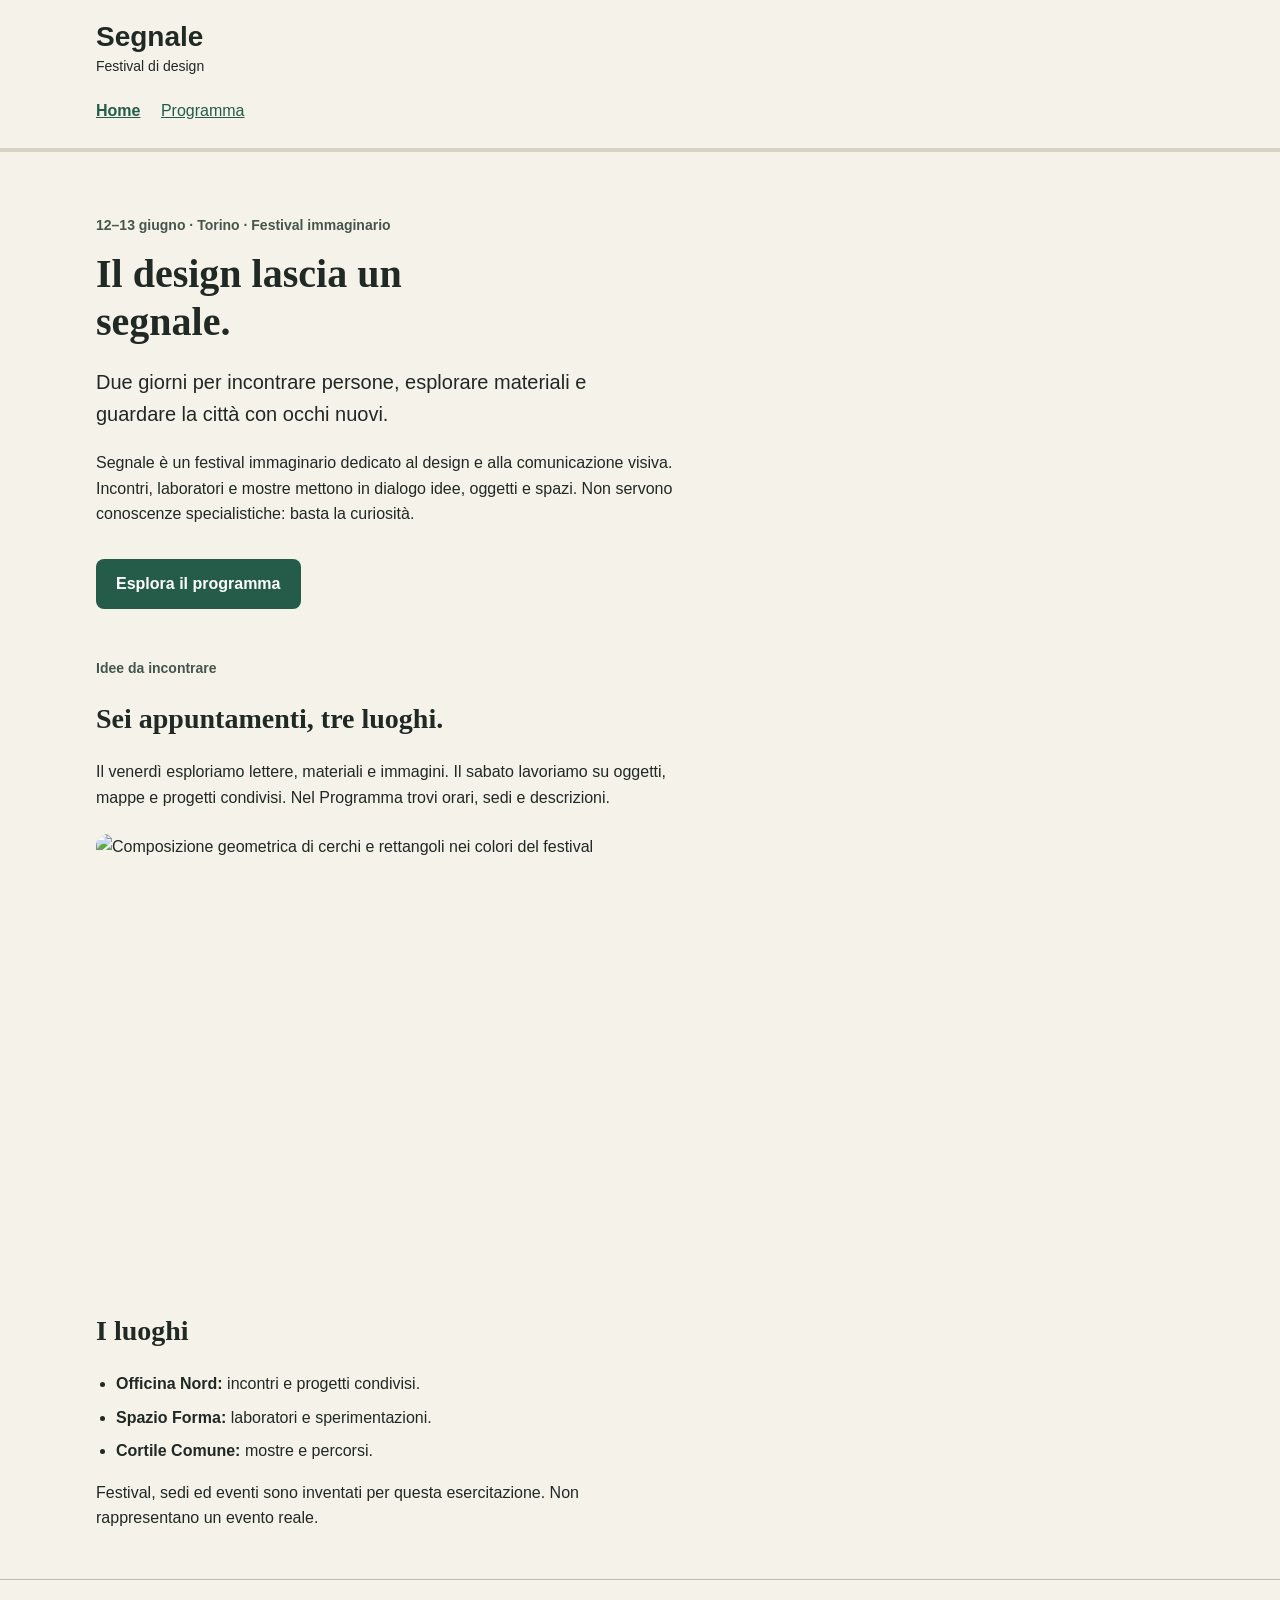
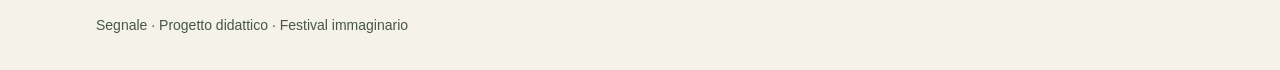
==== index.html @ 412a8d0c "normale" ====
<!doctype html>
<html lang="it">
<head>
  <meta charset="utf-8">
  <meta name="viewport" content="width=device-width, initial-scale=1">
  <title>Segnale — Festival di design</title>
  <link rel="stylesheet" href="style.css">
</head>
<body>
  <a class="skip-link" href="#contenuto">Vai al contenuto</a>
  <header class="site-header">
    <div class="container">
      <a class="brand" href="index.html">Segnale<span>Festival di design</span></a>
      <nav aria-label="Navigazione principale">
        <a href="index.html" aria-current="page">Home</a>
        <!-- Da completare: collegare questa voce alla pagina Programma. -->
        <a href="#">Programma</a>
      </nav>
    </div>
  </header>

  <main id="contenuto" class="container">
    <section class="intro" aria-labelledby="titolo-home">
      <p class="eyebrow">12–13 giugno · Torino · Festival immaginario</p>
      <h1 id="titolo-home">Il design lascia un segnale.</h1>
      <p class="lead">Due giorni per incontrare persone, esplorare materiali e guardare la città con occhi nuovi.</p>
      <p class="reading-text">Segnale è un festival immaginario dedicato al design e alla comunicazione visiva. Incontri, laboratori e mostre mettono in dialogo idee, oggetti e spazi. Non servono conoscenze specialistiche: basta la curiosità.</p>
      <!-- Da completare: anche questo collegamento deve aprire il Programma. -->
      <a class="button-link" href="#">Esplora il programma</a>
    </section>

    <section class="content-section" aria-labelledby="titolo-festival">
      <p class="eyebrow">Idee da incontrare</p>
      <h2 id="titolo-festival">Sei appuntamenti, tre luoghi.</h2>
      <p class="reading-text">Il venerdì esploriamo lettere, materiali e immagini. Il sabato lavoriamo su oggetti, mappe e progetti condivisi. Nel Programma trovi orari, sedi e descrizioni.</p>
      <img class="festival-image" src="assets/festival.svg" alt="Composizione geometrica di cerchi e rettangoli nei colori del festival" width="1200" height="600">
    </section>

    <section class="content-section" aria-labelledby="titolo-luoghi">
      <h2 id="titolo-luoghi">I luoghi</h2>
      <ul class="venues">
        <li><strong>Officina Nord:</strong> incontri e progetti condivisi.</li>
        <li><strong>Spazio Forma:</strong> laboratori e sperimentazioni.</li>
        <li><strong>Cortile Comune:</strong> mostre e percorsi.</li>
      </ul>
      <p class="reading-text">Festival, sedi ed eventi sono inventati per questa esercitazione. Non rappresentano un evento reale.</p>
    </section>
  </main>

  <footer class="site-footer"><div class="container"><p>Segnale · Progetto didattico · Festival immaginario</p></div></footer>
</body>
</html>
---- style.css ----
/* Stile iniziale: tipografia, colori e variabili CSS sono già predisposti.
   Lavoreremo su collegamenti, CSS condiviso e disposizione delle schede. */

/* Scelte comuni: ogni regola usa var() per richiamarne il valore. */
:root {
  --colore-primario: #245c49;
  --colore-primario-scuro: #173f32;
  --colore-sfondo: #f5f2e9;
  --colore-testo: #202923;
  --font-testo: Arial, Helvetica, sans-serif;
  --font-titoli: Georgia, "Times New Roman", serif;
}

* {
  box-sizing: border-box;
}

body {
  margin: 0;
  background: var(--colore-sfondo);
  color: var(--colore-testo);
  font-family: var(--font-testo);
  font-size: 1rem;
  line-height: 1.6;
}

a {
  color: var(--colore-primario);
}

a:hover {
  text-decoration-thickness: 3px;
}

a:focus-visible {
  outline: 3px solid var(--colore-testo);
  outline-offset: 4px;
}

.container {
  width: 92%;
  max-width: 68rem;
  margin: 0 auto;
}

.site-header {
  padding: 1.25rem 0;
  border-bottom: 4px solid #d8d2c5;
}

.brand {
  display: inline-block;
  color: var(--colore-testo);
  font-size: 1.75rem;
  font-weight: bold;
  line-height: 1.2;
  text-decoration: none;
}

.brand span {
  display: block;
  margin-top: 0.25rem;
  font-size: 0.875rem;
  font-weight: normal;
}

nav {
  margin-top: 1rem;
}

nav a {
  display: inline-block;
  margin-right: 1rem;
  padding: 0.25rem 0;
}

nav a[aria-current="page"] {
  font-weight: bold;
}

.intro {
  padding: 3rem 0 1rem;
}

.eyebrow,
.event-meta {
  color: #46564b;
  font-size: 0.875rem;
  font-weight: bold;
}

h1,
h2,
h3 {
  font-family: var(--font-titoli);
  line-height: 1.2;
}

h1 {
  max-width: 18ch;
  margin: 0.75rem 0 1.25rem;
  font-size: 2.5rem;
}

h2 {
  font-size: 1.75rem;
}

h3 {
  margin: 0.5rem 0 0.75rem;
  font-size: 1.375rem;
}

.lead {
  max-width: 48ch;
  font-size: 1.25rem;
}

.reading-text {
  max-width: 65ch;
}

.button-link {
  display: inline-block;
  margin-top: 1rem;
  padding: 0.75rem 1.25rem;
  border-radius: 0.5rem;
  background: var(--colore-primario);
  color: #ffffff;
  font-weight: bold;
  text-decoration: none;
}

.button-link:hover {
  background: var(--colore-primario-scuro);
}

.content-section {
  margin: 2rem 0 3rem;
}

.festival-image {
  display: block;
  width: 100%;
  max-width: 54rem;
  height: auto;
  margin-top: 1.5rem;
  border-radius: 0.75rem;
}

.venues {
  padding-left: 1.25rem;
}

.venues li {
  margin-bottom: 0.5rem;
}

/* Qui inseriremo la regola .event-grid durante la demo. */

.event-card {
  margin-bottom: 1.5rem;
  overflow: hidden;
  border: 1px solid #b7c0b7;
  border-radius: 0.75rem;
  background: #ffffff;
}

.event-card img {
  display: block;
  width: 100%;
  height: auto;
}

.event-body {
  padding: 1.25rem;
}

.event-body p:last-child {
  margin-bottom: 0;
}

.event-place {
  color: #46564b;
  font-size: 0.875rem;
}

.site-footer {
  padding: 1.25rem 0;
  border-top: 1px solid #b7c0b7;
  color: #46564b;
  font-size: 0.875rem;
}

.skip-link {
  position: absolute;
  top: -6rem;
  left: 1rem;
  padding: 0.75rem 1rem;
  background: #ffffff;
  color: var(--colore-testo);
}

.skip-link:focus {
  top: 1rem;
}

/* Qui aggiungeremo la media query durante la demo. */
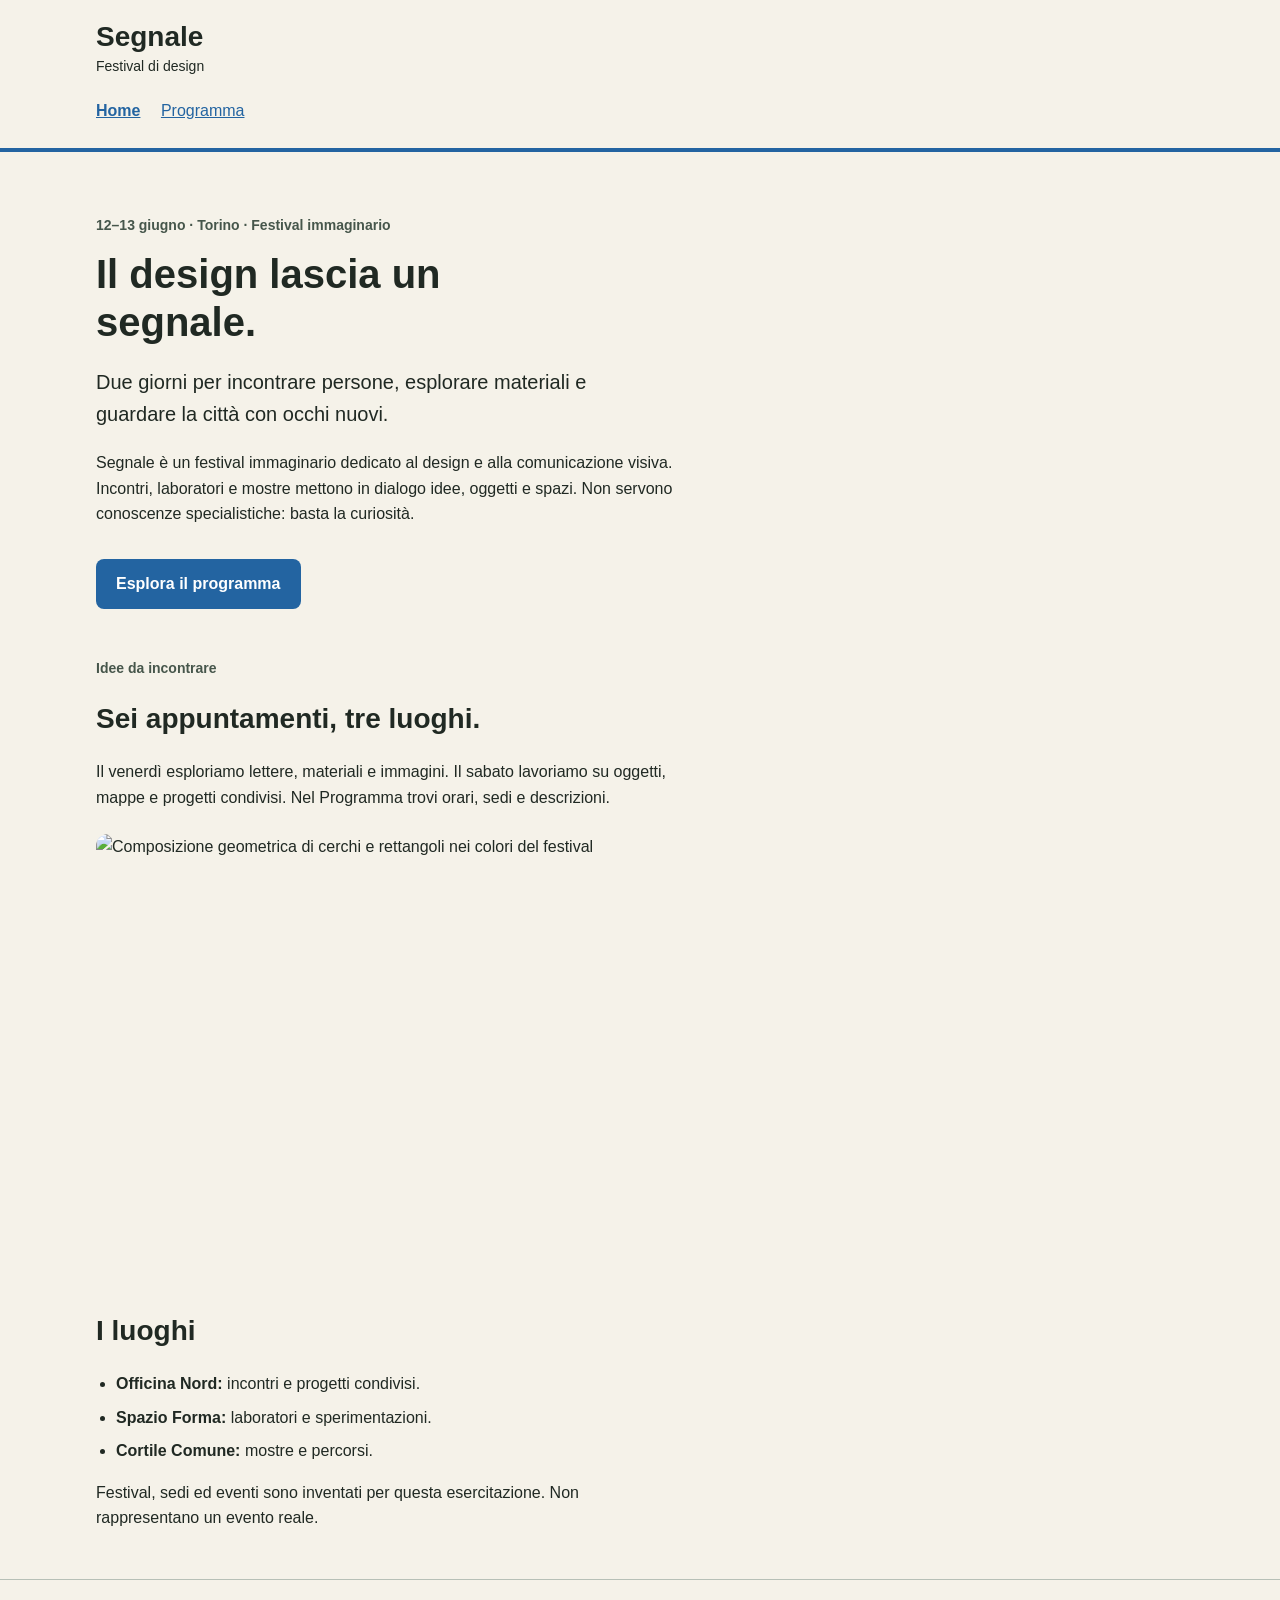
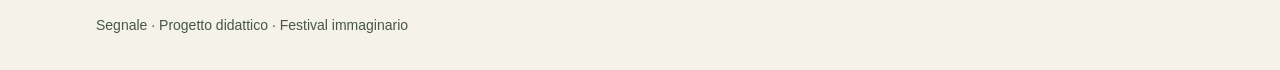
==== commit c47cc799: "correzioni" ====
--- a/index.html
+++ b/index.html
@@ -13,8 +13,7 @@
       <a class="brand" href="index.html">Segnale<span>Festival di design</span></a>
       <nav aria-label="Navigazione principale">
         <a href="index.html" aria-current="page">Home</a>
-        <!-- Da completare: collegare questa voce alla pagina Programma. -->
-        <a href="#">Programma</a>
+        <a href="programma.html" >Programma</a>
       </nav>
     </div>
   </header>
@@ -25,8 +24,7 @@
       <h1 id="titolo-home">Il design lascia un segnale.</h1>
       <p class="lead">Due giorni per incontrare persone, esplorare materiali e guardare la città con occhi nuovi.</p>
       <p class="reading-text">Segnale è un festival immaginario dedicato al design e alla comunicazione visiva. Incontri, laboratori e mostre mettono in dialogo idee, oggetti e spazi. Non servono conoscenze specialistiche: basta la curiosità.</p>
-      <!-- Da completare: anche questo collegamento deve aprire il Programma. -->
-      <a class="button-link" href="#">Esplora il programma</a>
+      <a class="button-link" href="programma.html">Esplora il programma</a>
     </section>
 
     <section class="content-section" aria-labelledby="titolo-festival">
--- a/style.css
+++ b/style.css
@@ -3,12 +3,12 @@
 
 /* Scelte comuni: ogni regola usa var() per richiamarne il valore. */
 :root {
-  --colore-primario: #245c49;
-  --colore-primario-scuro: #173f32;
+  --colore-primario: #2364a1;
+  --colore-primario-scuro: #0f2942;
   --colore-sfondo: #f5f2e9;
   --colore-testo: #202923;
-  --font-testo: Arial, Helvetica, sans-serif;
-  --font-titoli: Georgia, "Times New Roman", serif;
+  --font-testo: Helvetica, Helvetica, sans-serif;
+  --font-titoli: Helvetica Bold, "Helvetica", sans-serif;
 }
 
 * {
@@ -45,7 +45,7 @@
 
 .site-header {
   padding: 1.25rem 0;
-  border-bottom: 4px solid #d8d2c5;
+  border-bottom: 4px solid var(--colore-primario);
 }
 
 .brand {
@@ -156,7 +156,11 @@
   margin-bottom: 0.5rem;
 }
 
-/* Qui inseriremo la regola .event-grid durante la demo. */
+.event-grid {
+  display: grid;
+  grid-template-columns: 1fr;
+  gap: 1.5rem;
+}
 
 .event-card {
   margin-bottom: 1.5rem;
@@ -205,4 +209,14 @@
   top: 1rem;
 }
 
-/* Qui aggiungeremo la media query durante la demo. */
+@media (min-width: 600px) {
+  .event-grid {
+    grid-template-columns: repeat(2, 1fr);
+  }
+}
+
+@media (min-width: 1024px) {
+  .event-grid {
+    grid-template-columns: repeat(3, 1fr);
+  }
+}
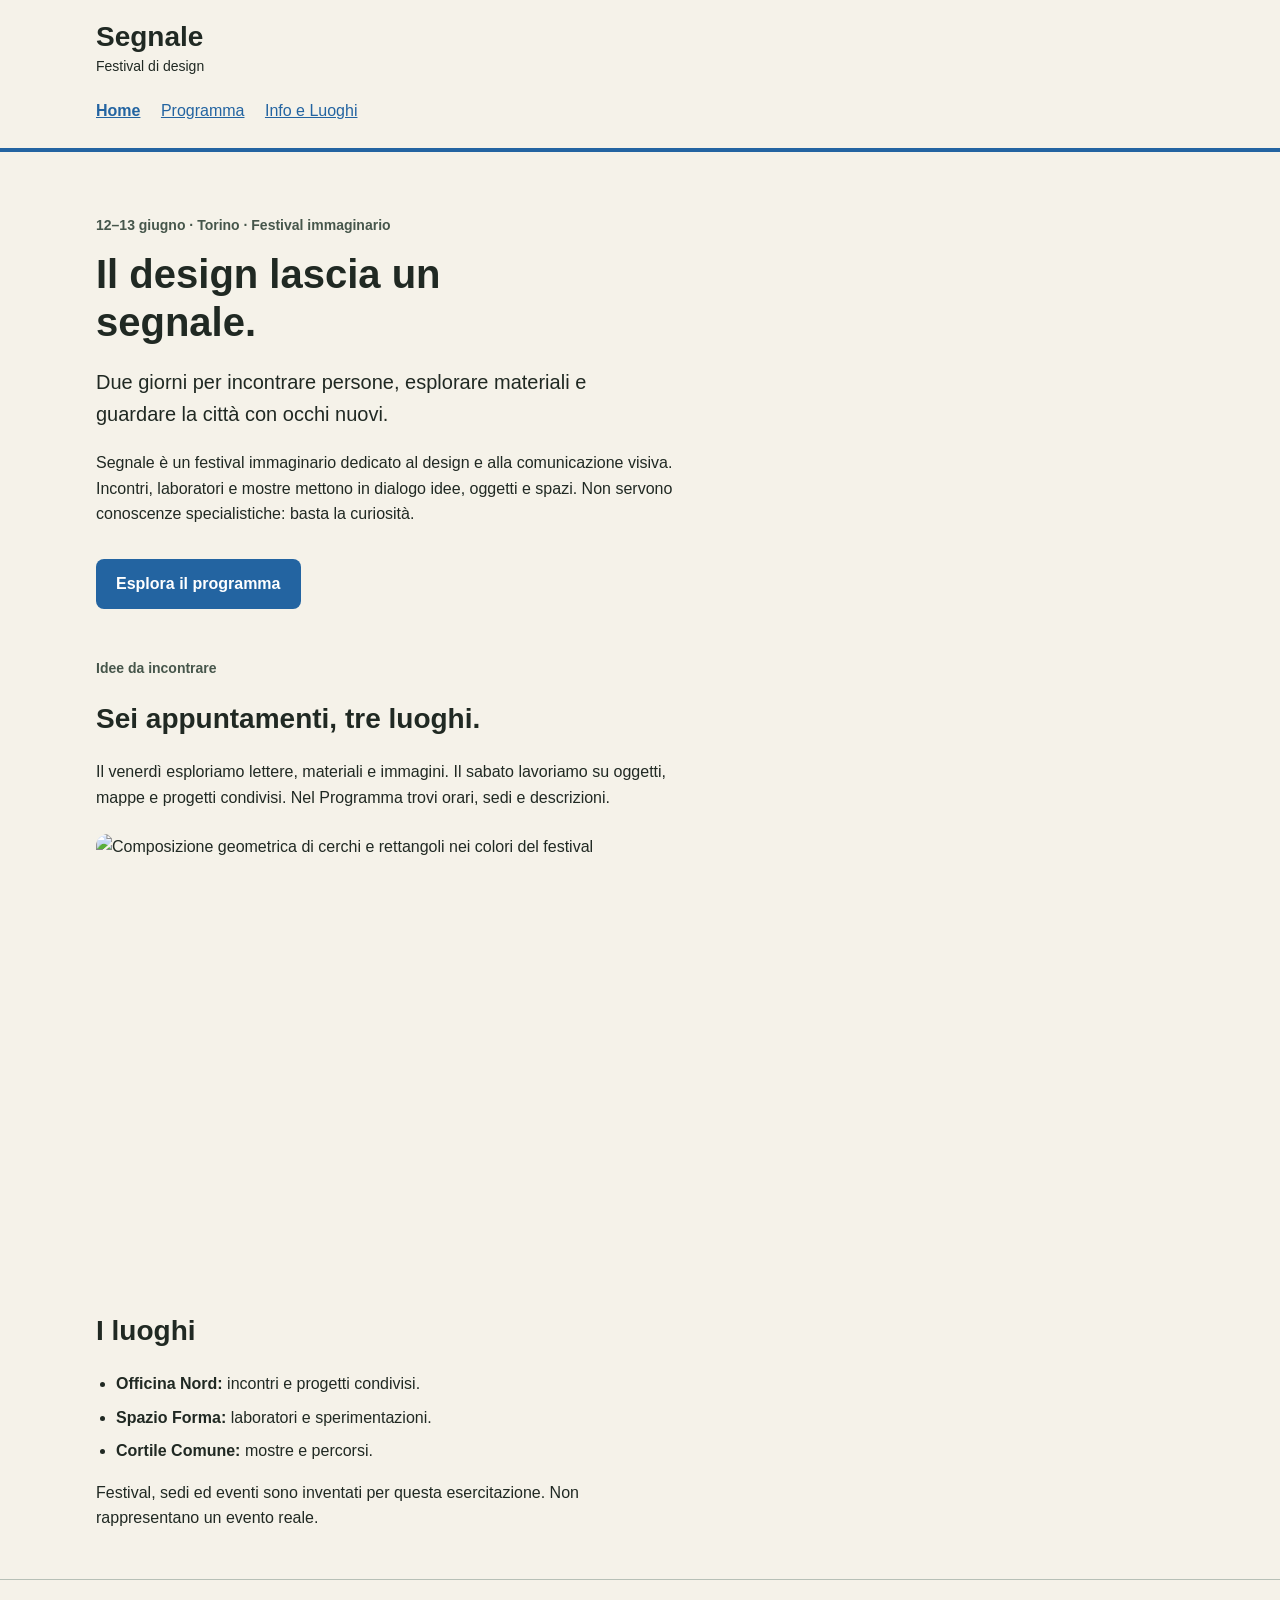
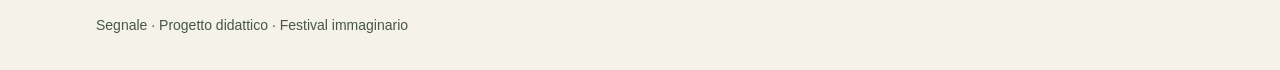
==== commit e29dafde: "slider" ====
--- a/index.html
+++ b/index.html
@@ -14,6 +14,7 @@
       <nav aria-label="Navigazione principale">
         <a href="index.html" aria-current="page">Home</a>
         <a href="programma.html" >Programma</a>
+        <a href="info.html">Info e Luoghi</a>
       </nav>
     </div>
   </header>
--- a/style.css
+++ b/style.css
@@ -219,4 +219,39 @@
   .event-grid {
     grid-template-columns: repeat(3, 1fr);
   }
-}+}
+
+.galleria-sedi {
+  width: 100%;
+  max-width: 800px;
+  margin: 2rem auto;
+  padding: 0 1rem;
+}
+
+.swiper {
+  width: 100%;
+  height: auto;
+  border-radius: 8px;
+  overflow: hidden;
+}
+
+.swiper-slide figure {
+  margin: 0;
+  width: 100%;
+}
+
+.swiper-slide img {
+  width: 100%;
+  height: auto;
+  aspect-ratio: 16 / 9;
+  object-fit: cover;
+  display: block;
+}
+
+.swiper-slide figcaption {
+  padding: 12px 16px;
+  text-align: center;
+  font-size: 0.95rem;
+  color: var(--colore-testo);
+  background-color: var(--colore-sfondo);
+}
